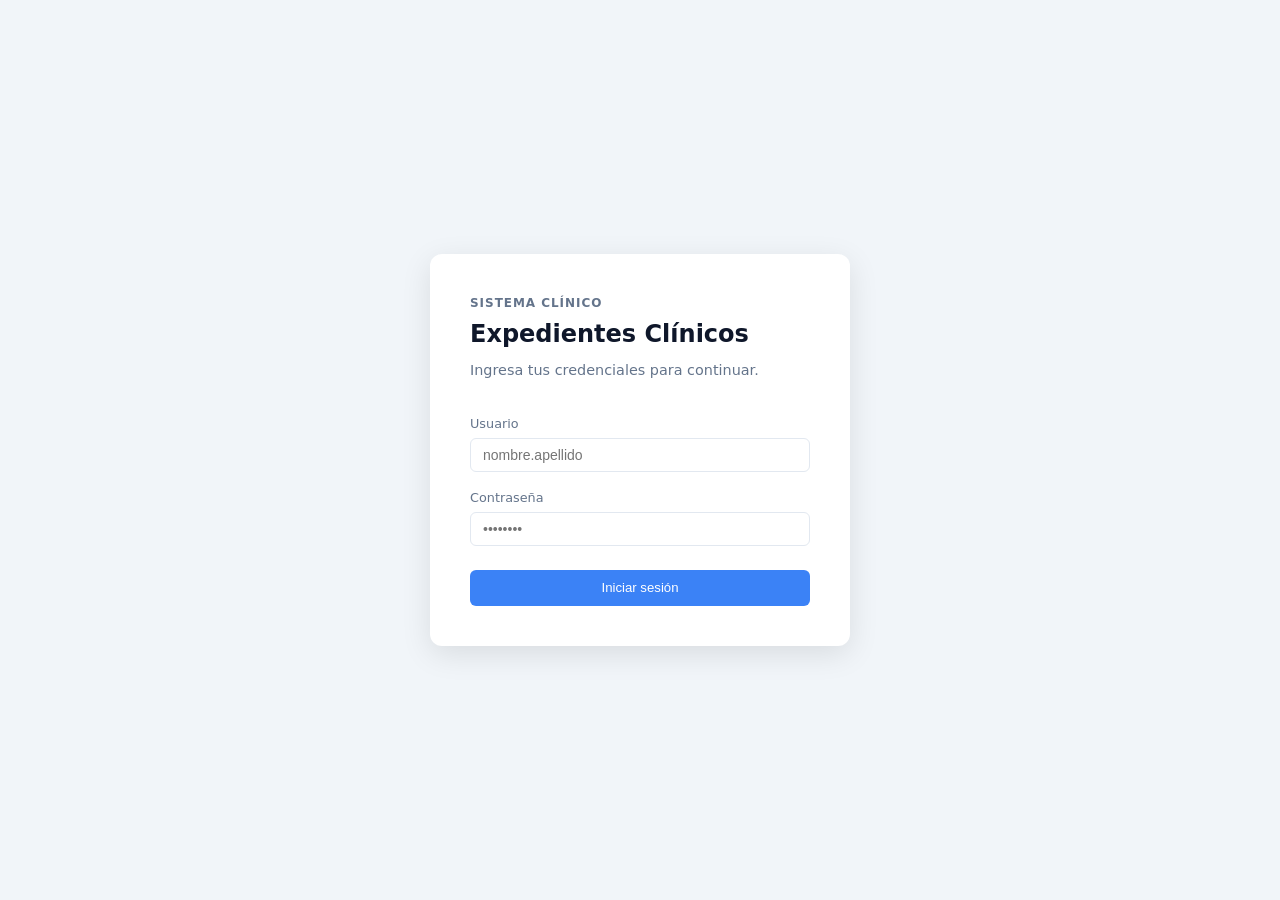
==== frontend/index.html @ 277de087 "Implementacion del proyecto" ====
<!DOCTYPE html>
<html lang="es">
<head>
  <meta charset="UTF-8">
  <meta name="viewport" content="width=device-width, initial-scale=1.0">
  <title>Iniciar sesión — Expedientes Clínicos</title>
  <link rel="stylesheet" href="app.css">
  <style>
    .login-error {
      background: #fef2f2; border: 1px solid #fecaca; color: #dc2626;
      border-radius: var(--radius); padding: .6rem .75rem;
      font-size: .85rem; margin-bottom: 1rem; display: none;
    }
    .login-error.visible { display: block; }
    .spinner {
      width: 16px; height: 16px; border: 2px solid rgba(255,255,255,.4);
      border-top-color: #fff; border-radius: 50%;
      animation: spin .6s linear infinite; display: none;
    }
    @keyframes spin { to { transform: rotate(360deg); } }
    .btn:disabled .spinner { display: inline-block; }
    .btn:disabled .btn-label { display: none; }
    .entry-logo-img {
      font-size: 2rem; margin-bottom: .5rem; display: block;
    }
  </style>
</head>
<body>
<div class="entry-page">
  <div class="entry-card">
    <div class="entry-logo">Sistema Clínico</div>
    <h1 class="entry-title">Expedientes Clínicos</h1>
    <p class="entry-sub">Ingresa tus credenciales para continuar.</p>

    <div id="errorMsg" class="login-error" role="alert"></div>

    <form id="loginForm" novalidate>
      <div class="field">
        <label for="username">Usuario</label>
        <input id="username" type="text" placeholder="nombre.apellido" autocomplete="username" required>
      </div>
      <div class="field">
        <label for="password">Contraseña</label>
        <input id="password" type="password" placeholder="••••••••" autocomplete="current-password" required>
      </div>
      <button id="submitBtn" type="submit" class="btn btn-primary" style="margin-top:.5rem">
        <span class="btn-label">Iniciar sesión</span>
        <span class="spinner"></span>
      </button>
    </form>
  </div>
</div>

<script src="api.js"></script>
<script>
  // Si ya hay sesión activa, redirigir al dashboard
  (function () {
    const token = Token.get();
    const user = User.get();
    if (token && user) {
      redirigirPorRol(user.rol);
    }
  })();

  function redirigirPorRol(rol) {
    const destinos = {
      TERAPEUTA: 'terapeuta.html',
      SUPERVISOR: 'supervisor.html',
      ADMINISTRADOR: 'admin.html',
    };
    const pagina = destinos[rol];
    if (pagina) window.location.href = pagina;
  }

  const form = document.getElementById('loginForm');
  const btn = document.getElementById('submitBtn');
  const errorMsg = document.getElementById('errorMsg');

  function mostrarError(msg) {
    errorMsg.textContent = msg;
    errorMsg.classList.add('visible');
  }

  function ocultarError() {
    errorMsg.classList.remove('visible');
  }

  form.addEventListener('submit', async (e) => {
    e.preventDefault();
    ocultarError();

    const username = document.getElementById('username').value.trim();
    const password = document.getElementById('password').value;

    if (!username || !password) {
      mostrarError('Por favor completa todos los campos.');
      return;
    }

    btn.disabled = true;

    try {
      const res = await fetch('/api/v1/auth/login', {
        method: 'POST',
        headers: { 'Content-Type': 'application/json' },
        body: JSON.stringify({ username, password }),
      });

      if (res.status === 401) {
        mostrarError('Usuario o contraseña incorrectos.');
        return;
      }

      if (!res.ok) {
        mostrarError('Error del servidor. Intenta de nuevo.');
        return;
      }

      const data = await res.json();
      Token.set(data.token);
      User.set({ id: String(data.idUsuario), nombre: data.nombre, rol: data.rol });
      redirigirPorRol(data.rol);

    } catch {
      mostrarError('No se pudo conectar con el servidor.');
    } finally {
      btn.disabled = false;
    }
  });
</script>
</body>
</html>
---- frontend/app.css ----
/* ── Reset ── */
*, *::before, *::after { box-sizing: border-box; margin: 0; padding: 0; }

/* ── Variables ── */
:root {
  --sidebar-bg: #0f172a;
  --sidebar-hover: #1e293b;
  --primary: #3b82f6;
  --primary-dk: #2563eb;
  --success: #16a34a;
  --warning: #d97706;
  --danger: #dc2626;
  --neutral: #64748b;
  --surface: #ffffff;
  --bg: #f1f5f9;
  --text: #0f172a;
  --muted: #64748b;
  --border: #e2e8f0;
  --radius: 8px;
  --shadow: 0 1px 3px rgba(0,0,0,.08), 0 1px 2px rgba(0,0,0,.06);
}

/* ── Base ── */
body { font-family: system-ui, -apple-system, sans-serif; background: var(--bg); color: var(--text); font-size: 14px; line-height: 1.5; }
a { color: var(--primary); text-decoration: none; }
h1 { font-size: 1.25rem; font-weight: 600; }
h2 { font-size: 1.05rem; font-weight: 600; margin-bottom: .75rem; }
h3 { font-size: .9rem; font-weight: 600; color: var(--muted); text-transform: uppercase; letter-spacing: .05em; margin-bottom: .5rem; }
p { color: var(--muted); }

/* ── Layout ── */
.layout { display: flex; min-height: 100vh; }

.sidebar {
  width: 220px; min-width: 220px; background: var(--sidebar-bg);
  display: flex; flex-direction: column; padding: 1.5rem 0;
  position: sticky; top: 0; height: 100vh;
}
.sidebar-logo {
  padding: 0 1.25rem 1.5rem;
  font-size: .8rem; font-weight: 700; color: #94a3b8;
  text-transform: uppercase; letter-spacing: .08em; border-bottom: 1px solid #1e293b;
}
.sidebar-logo span { display: block; font-size: 1rem; color: #fff; margin-top: .25rem; text-transform: none; letter-spacing: 0; }
.sidebar-nav { flex: 1; padding: .75rem 0; }
.nav-item {
  display: flex; align-items: center; gap: .625rem;
  padding: .6rem 1.25rem; color: #94a3b8; font-size: .875rem;
  cursor: pointer; transition: background .15s, color .15s; border: none; background: none; width: 100%; text-align: left;
}
.nav-item:hover { background: var(--sidebar-hover); color: #e2e8f0; }
.nav-item.active { background: var(--sidebar-hover); color: #fff; border-left: 3px solid var(--primary); }
.nav-item svg { width: 16px; height: 16px; flex-shrink: 0; }
.sidebar-footer { padding: 1rem 1.25rem; border-top: 1px solid #1e293b; }
.sidebar-user { font-size: .8rem; color: #94a3b8; margin-bottom: .5rem; white-space: nowrap; overflow: hidden; text-overflow: ellipsis; }
.sidebar-user strong { display: block; color: #e2e8f0; }

.main { flex: 1; display: flex; flex-direction: column; overflow: hidden; }
.topbar {
  background: var(--surface); border-bottom: 1px solid var(--border);
  padding: .875rem 1.5rem; display: flex; align-items: center; gap: 1rem;
}
.topbar h1 { flex: 1; }
.content { flex: 1; padding: 1.5rem; overflow-y: auto; }

/* ── Cards ── */
.card { background: var(--surface); border-radius: var(--radius); box-shadow: var(--shadow); padding: 1.25rem; }
.card + .card, .card + .section { margin-top: 1rem; }
.section { margin-top: 1.5rem; }

/* ── Buttons ── */
.btn {
  display: inline-flex; align-items: center; gap: .375rem;
  padding: .45rem .9rem; border-radius: 6px; font-size: .825rem; font-weight: 500;
  cursor: pointer; border: 1px solid transparent; transition: opacity .15s, background .15s;
}
.btn:disabled { opacity: .5; cursor: not-allowed; }
.btn-primary { background: var(--primary); color: #fff; }
.btn-primary:hover { background: var(--primary-dk); }
.btn-success { background: var(--success); color: #fff; }
.btn-success:hover { opacity: .85; }
.btn-danger { background: var(--danger); color: #fff; }
.btn-danger:hover { opacity: .85; }
.btn-ghost { background: transparent; color: var(--muted); border-color: var(--border); }
.btn-ghost:hover { background: var(--bg); color: var(--text); }
.btn-sm { padding: .3rem .65rem; font-size: .775rem; }

/* ── Badges ── */
.badge { display: inline-flex; align-items: center; padding: .2rem .55rem; border-radius: 20px; font-size: .75rem; font-weight: 600; }
.badge-green  { background: #dcfce7; color: #166534; }
.badge-blue   { background: #dbeafe; color: #1e40af; }
.badge-red    { background: #fee2e2; color: #991b1b; }
.badge-yellow { background: #fef9c3; color: #854d0e; }
.badge-neutral{ background: #f1f5f9; color: #475569; }

/* ── Tables ── */
.table-wrap { overflow-x: auto; border-radius: var(--radius); border: 1px solid var(--border); }
table { width: 100%; border-collapse: collapse; background: var(--surface); }
th { text-align: left; padding: .6rem 1rem; font-size: .75rem; font-weight: 600; color: var(--muted); text-transform: uppercase; letter-spacing: .04em; background: var(--bg); border-bottom: 1px solid var(--border); }
td { padding: .65rem 1rem; border-bottom: 1px solid var(--border); vertical-align: middle; }
tr:last-child td { border-bottom: none; }
tr:hover td { background: #f8fafc; }
.table-empty { text-align: center; padding: 2.5rem 1rem; color: var(--muted); }

/* ── Forms ── */
.form-grid { display: grid; grid-template-columns: repeat(auto-fill, minmax(220px, 1fr)); gap: 1rem; }
.form-full { grid-column: 1 / -1; }
.field { display: flex; flex-direction: column; gap: .3rem; }
label { font-size: .8rem; font-weight: 500; color: var(--muted); }
input, select, textarea {
  width: 100%; padding: .5rem .75rem; border: 1px solid var(--border);
  border-radius: 6px; font-size: .875rem; background: var(--surface);
  color: var(--text); transition: border-color .15s;
}
input:focus, select:focus, textarea:focus { outline: none; border-color: var(--primary); }
textarea { resize: vertical; min-height: 80px; }
.form-actions { display: flex; gap: .5rem; margin-top: 1rem; }

/* ── Detail grid ── */
.detail-grid { display: grid; grid-template-columns: repeat(auto-fill, minmax(200px, 1fr)); gap: 1rem; }
.detail-item label { font-size: .75rem; color: var(--muted); font-weight: 500; display: block; margin-bottom: .15rem; }
.detail-item span { font-size: .9rem; font-weight: 500; }

/* ── Sections ── */
.section-header { display: flex; align-items: center; justify-content: space-between; margin-bottom: .75rem; }

/* ── Toast ── */
.toast {
  position: fixed; bottom: 1.5rem; right: 1.5rem; z-index: 9999;
  padding: .7rem 1.1rem; border-radius: var(--radius);
  font-size: .875rem; font-weight: 500; color: #fff;
  box-shadow: 0 4px 12px rgba(0,0,0,.15);
  opacity: 0; transform: translateY(8px); transition: opacity .25s, transform .25s;
  max-width: 340px;
}
.toast.show { opacity: 1; transform: translateY(0); }
.toast-success { background: var(--success); }
.toast-error   { background: var(--danger); }
.toast-info    { background: var(--primary); }

/* ── Modal ── */
.modal-backdrop {
  display: none; position: fixed; inset: 0; background: rgba(0,0,0,.4);
  z-index: 1000; align-items: center; justify-content: center;
}
.modal-backdrop.open { display: flex; }
.modal {
  background: var(--surface); border-radius: var(--radius); width: 100%; max-width: 520px;
  box-shadow: 0 20px 40px rgba(0,0,0,.15); padding: 1.5rem; margin: 1rem;
}
.modal-header { display: flex; align-items: center; justify-content: space-between; margin-bottom: 1.25rem; }
.modal-close { background: none; border: none; cursor: pointer; color: var(--muted); font-size: 1.2rem; }
.modal-actions { display: flex; gap: .5rem; justify-content: flex-end; margin-top: 1.25rem; }

/* ── Entry page ── */
.entry-page { min-height: 100vh; display: flex; align-items: center; justify-content: center; padding: 1rem; }
.entry-card { background: var(--surface); border-radius: 12px; box-shadow: 0 8px 30px rgba(0,0,0,.1); padding: 2.5rem; width: 100%; max-width: 420px; }
.entry-logo { font-size: .75rem; font-weight: 700; color: var(--muted); text-transform: uppercase; letter-spacing: .08em; margin-bottom: .25rem; }
.entry-title { font-size: 1.5rem; font-weight: 700; margin-bottom: .5rem; }
.entry-sub { color: var(--muted); margin-bottom: 2rem; font-size: .9rem; }
.entry-card .field { margin-bottom: 1rem; }
.entry-card .btn { width: 100%; justify-content: center; padding: .6rem; }
.entry-divider { text-align: center; color: var(--muted); font-size: .8rem; margin: 1.25rem 0; position: relative; }
.entry-divider::before { content: ''; position: absolute; left: 0; top: 50%; height: 1px; width: 100%; background: var(--border); z-index: 0; }
.entry-divider span { background: var(--surface); position: relative; z-index: 1; padding: 0 .75rem; }
.role-pills { display: flex; gap: .5rem; }
.role-pill {
  flex: 1; padding: .6rem; border-radius: 8px; border: 1px solid var(--border);
  background: var(--bg); cursor: pointer; text-align: center; font-size: .8rem;
  font-weight: 600; color: var(--muted); transition: all .15s;
}
.role-pill:hover, .role-pill.selected { border-color: var(--primary); background: #eff6ff; color: var(--primary); }

/* ── Spinner ── */
.spinner { display: inline-block; width: 16px; height: 16px; border: 2px solid #e2e8f0; border-top-color: var(--primary); border-radius: 50%; animation: spin .6s linear infinite; }
@keyframes spin { to { transform: rotate(360deg); } }

/* ── Filters bar ── */
.filters { display: flex; flex-wrap: wrap; gap: .625rem; margin-bottom: 1rem; }
.filters input, .filters select { width: auto; min-width: 140px; padding: .4rem .7rem; font-size: .825rem; }

/* ── Stat cards ── */
.stat-grid { display: grid; grid-template-columns: repeat(auto-fill, minmax(180px, 1fr)); gap: 1rem; margin-bottom: 1.5rem; }
.stat-card { background: var(--surface); border-radius: var(--radius); box-shadow: var(--shadow); padding: 1.1rem 1.25rem; display: flex; align-items: center; gap: 1rem; }
.stat-card-icon { width: 42px; height: 42px; border-radius: 10px; display: flex; align-items: center; justify-content: center; flex-shrink: 0; }
.stat-card-icon svg { width: 20px; height: 20px; }
.stat-card-icon.blue  { background: #dbeafe; color: #1e40af; }
.stat-card-icon.green { background: #dcfce7; color: #166534; }
.stat-card-icon.yellow{ background: #fef9c3; color: #854d0e; }
.stat-card-icon.red   { background: #fee2e2; color: #991b1b; }
.stat-card-body { min-width: 0; }
.stat-card-value { font-size: 1.6rem; font-weight: 700; line-height: 1; color: var(--text); }
.stat-card-label { font-size: .775rem; color: var(--muted); margin-top: .2rem; }
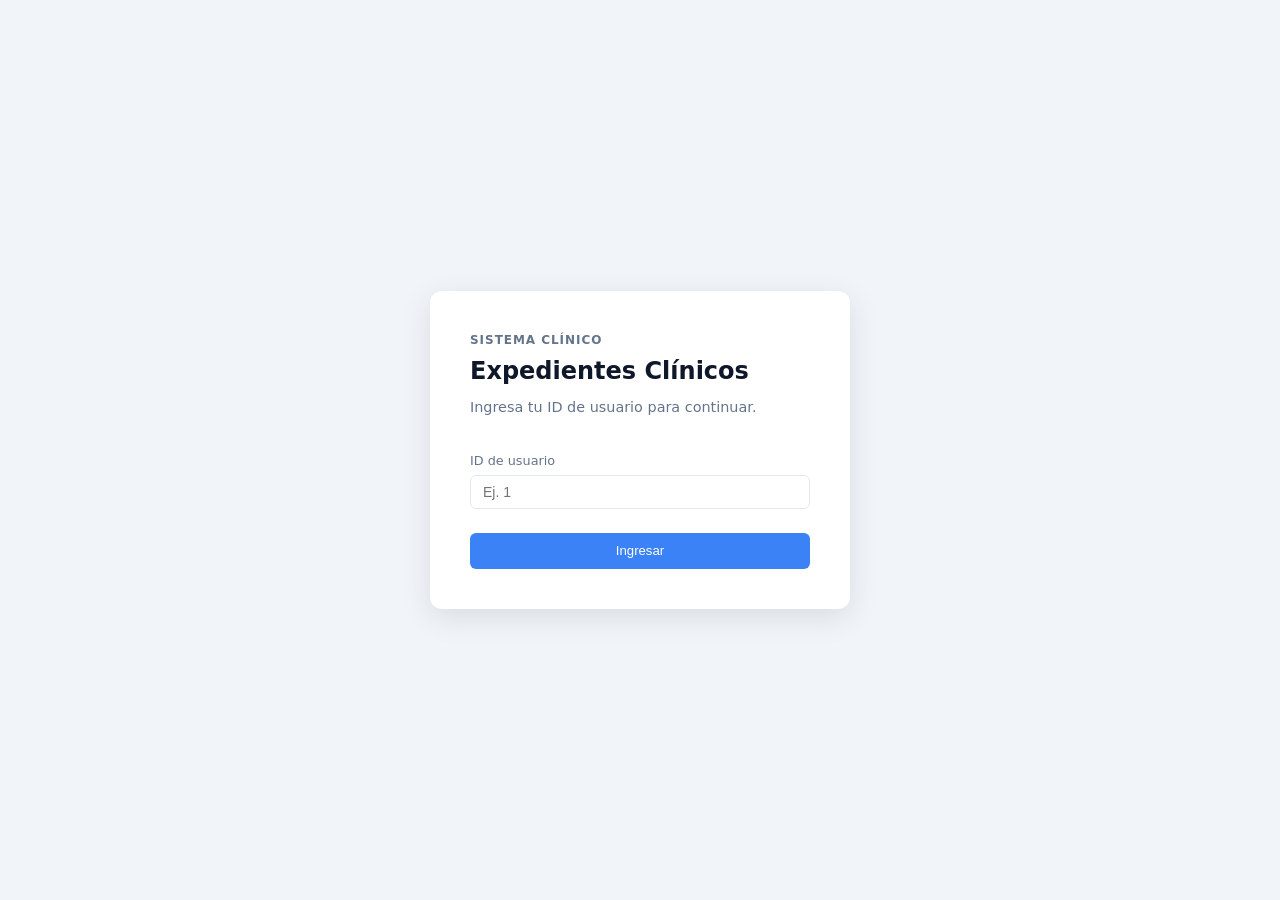
==== commit a981c5ef: "Modificacion log in" ====
--- a/frontend/index.html
+++ b/frontend/index.html
@@ -20,9 +20,6 @@
     @keyframes spin { to { transform: rotate(360deg); } }
     .btn:disabled .spinner { display: inline-block; }
     .btn:disabled .btn-label { display: none; }
-    .entry-logo-img {
-      font-size: 2rem; margin-bottom: .5rem; display: block;
-    }
   </style>
 </head>
 <body>
@@ -30,21 +27,17 @@
   <div class="entry-card">
     <div class="entry-logo">Sistema Clínico</div>
     <h1 class="entry-title">Expedientes Clínicos</h1>
-    <p class="entry-sub">Ingresa tus credenciales para continuar.</p>
+    <p class="entry-sub">Ingresa tu ID de usuario para continuar.</p>
 
     <div id="errorMsg" class="login-error" role="alert"></div>
 
     <form id="loginForm" novalidate>
       <div class="field">
-        <label for="username">Usuario</label>
-        <input id="username" type="text" placeholder="nombre.apellido" autocomplete="username" required>
-      </div>
-      <div class="field">
-        <label for="password">Contraseña</label>
-        <input id="password" type="password" placeholder="••••••••" autocomplete="current-password" required>
+        <label for="idUsuario">ID de usuario</label>
+        <input id="idUsuario" type="number" placeholder="Ej. 1" min="1" required>
       </div>
       <button id="submitBtn" type="submit" class="btn btn-primary" style="margin-top:.5rem">
-        <span class="btn-label">Iniciar sesión</span>
+        <span class="btn-label">Ingresar</span>
         <span class="spinner"></span>
       </button>
     </form>
@@ -53,13 +46,10 @@
 
 <script src="api.js"></script>
 <script>
-  // Si ya hay sesión activa, redirigir al dashboard
   (function () {
     const token = Token.get();
     const user = User.get();
-    if (token && user) {
-      redirigirPorRol(user.rol);
-    }
+    if (token && user) redirigirPorRol(user.rol);
   })();
 
   function redirigirPorRol(rol) {
@@ -81,46 +71,28 @@
     errorMsg.classList.add('visible');
   }
 
-  function ocultarError() {
-    errorMsg.classList.remove('visible');
-  }
-
   form.addEventListener('submit', async (e) => {
     e.preventDefault();
-    ocultarError();
+    errorMsg.classList.remove('visible');
 
-    const username = document.getElementById('username').value.trim();
-    const password = document.getElementById('password').value;
-
-    if (!username || !password) {
-      mostrarError('Por favor completa todos los campos.');
-      return;
-    }
+    const idUsuario = parseInt(document.getElementById('idUsuario').value);
+    if (!idUsuario) { mostrarError('Ingresa un ID válido.'); return; }
 
     btn.disabled = true;
-
     try {
       const res = await fetch('/api/v1/auth/login', {
         method: 'POST',
         headers: { 'Content-Type': 'application/json' },
-        body: JSON.stringify({ username, password }),
+        body: JSON.stringify({ idUsuario }),
       });
 
-      if (res.status === 401) {
-        mostrarError('Usuario o contraseña incorrectos.');
-        return;
-      }
-
-      if (!res.ok) {
-        mostrarError('Error del servidor. Intenta de nuevo.');
-        return;
-      }
+      if (res.status === 401) { mostrarError('ID de usuario no encontrado.'); return; }
+      if (!res.ok) { mostrarError('Error del servidor. Intenta de nuevo.'); return; }
 
       const data = await res.json();
       Token.set(data.token);
       User.set({ id: String(data.idUsuario), nombre: data.nombre, rol: data.rol });
       redirigirPorRol(data.rol);
-
     } catch {
       mostrarError('No se pudo conectar con el servidor.');
     } finally {
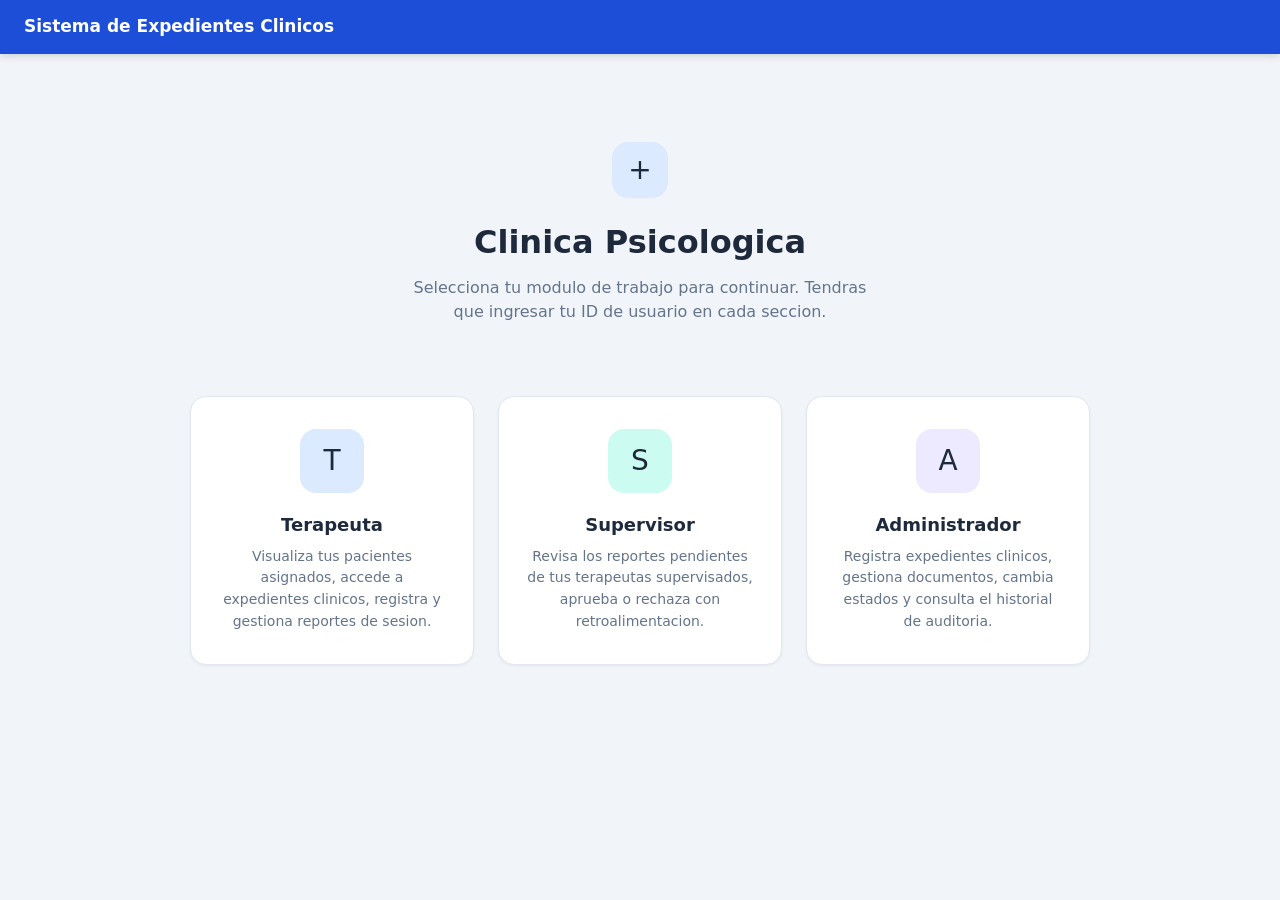
==== commit e47ae9dc: "feat(frontend): version temprana para pruebas" ====
--- a/frontend/index.html
+++ b/frontend/index.html
@@ -1,104 +1,50 @@
 <!DOCTYPE html>
 <html lang="es">
 <head>
-  <meta charset="UTF-8">
-  <meta name="viewport" content="width=device-width, initial-scale=1.0">
-  <title>Iniciar sesión — Expedientes Clínicos</title>
-  <link rel="stylesheet" href="app.css">
-  <style>
-    .login-error {
-      background: #fef2f2; border: 1px solid #fecaca; color: #dc2626;
-      border-radius: var(--radius); padding: .6rem .75rem;
-      font-size: .85rem; margin-bottom: 1rem; display: none;
-    }
-    .login-error.visible { display: block; }
-    .spinner {
-      width: 16px; height: 16px; border: 2px solid rgba(255,255,255,.4);
-      border-top-color: #fff; border-radius: 50%;
-      animation: spin .6s linear infinite; display: none;
-    }
-    @keyframes spin { to { transform: rotate(360deg); } }
-    .btn:disabled .spinner { display: inline-block; }
-    .btn:disabled .btn-label { display: none; }
-  </style>
+  <meta charset="UTF-8" />
+  <meta name="viewport" content="width=device-width, initial-scale=1.0" />
+  <title>Sistema de Expedientes Clinicos</title>
+  <link rel="stylesheet" href="css/styles.css" />
 </head>
 <body>
-<div class="entry-page">
-  <div class="entry-card">
-    <div class="entry-logo">Sistema Clínico</div>
-    <h1 class="entry-title">Expedientes Clínicos</h1>
-    <p class="entry-sub">Ingresa tu ID de usuario para continuar.</p>
 
-    <div id="errorMsg" class="login-error" role="alert"></div>
-
-    <form id="loginForm" novalidate>
-      <div class="field">
-        <label for="idUsuario">ID de usuario</label>
-        <input id="idUsuario" type="number" placeholder="Ej. 1" min="1" required>
-      </div>
-      <button id="submitBtn" type="submit" class="btn btn-primary" style="margin-top:.5rem">
-        <span class="btn-label">Ingresar</span>
-        <span class="spinner"></span>
-      </button>
-    </form>
+<div class="topbar">
+  <div class="container">
+    <div class="topbar-brand">
+      <h1>Sistema de Expedientes Clinicos</h1>
+    </div>
   </div>
 </div>
 
-<script src="api.js"></script>
-<script>
-  (function () {
-    const token = Token.get();
-    const user = User.get();
-    if (token && user) redirigirPorRol(user.rol);
-  })();
+<div class="page">
+  <div class="container">
+    <div class="home-hero">
+      <div class="clinic-logo">+</div>
+      <h1>Clinica Psicologica</h1>
+      <p>Selecciona tu modulo de trabajo para continuar. Tendras que ingresar tu ID de usuario en cada seccion.</p>
+    </div>
 
-  function redirigirPorRol(rol) {
-    const destinos = {
-      TERAPEUTA: 'terapeuta.html',
-      SUPERVISOR: 'supervisor.html',
-      ADMINISTRADOR: 'admin.html',
-    };
-    const pagina = destinos[rol];
-    if (pagina) window.location.href = pagina;
-  }
+    <div class="role-cards">
+      <a href="terapeuta.html" class="role-card">
+        <div class="role-icon role-icon-blue">T</div>
+        <h2>Terapeuta</h2>
+        <p>Visualiza tus pacientes asignados, accede a expedientes clinicos, registra y gestiona reportes de sesion.</p>
+      </a>
 
-  const form = document.getElementById('loginForm');
-  const btn = document.getElementById('submitBtn');
-  const errorMsg = document.getElementById('errorMsg');
+      <a href="supervisor.html" class="role-card">
+        <div class="role-icon role-icon-teal">S</div>
+        <h2>Supervisor</h2>
+        <p>Revisa los reportes pendientes de tus terapeutas supervisados, aprueba o rechaza con retroalimentacion.</p>
+      </a>
 
-  function mostrarError(msg) {
-    errorMsg.textContent = msg;
-    errorMsg.classList.add('visible');
-  }
+      <a href="administrador.html" class="role-card">
+        <div class="role-icon role-icon-violet">A</div>
+        <h2>Administrador</h2>
+        <p>Registra expedientes clinicos, gestiona documentos, cambia estados y consulta el historial de auditoria.</p>
+      </a>
+    </div>
+  </div>
+</div>
 
-  form.addEventListener('submit', async (e) => {
-    e.preventDefault();
-    errorMsg.classList.remove('visible');
-
-    const idUsuario = parseInt(document.getElementById('idUsuario').value);
-    if (!idUsuario) { mostrarError('Ingresa un ID válido.'); return; }
-
-    btn.disabled = true;
-    try {
-      const res = await fetch('/api/v1/auth/login', {
-        method: 'POST',
-        headers: { 'Content-Type': 'application/json' },
-        body: JSON.stringify({ idUsuario }),
-      });
-
-      if (res.status === 401) { mostrarError('ID de usuario no encontrado.'); return; }
-      if (!res.ok) { mostrarError('Error del servidor. Intenta de nuevo.'); return; }
-
-      const data = await res.json();
-      Token.set(data.token);
-      User.set({ id: String(data.idUsuario), nombre: data.nombre, rol: data.rol });
-      redirigirPorRol(data.rol);
-    } catch {
-      mostrarError('No se pudo conectar con el servidor.');
-    } finally {
-      btn.disabled = false;
-    }
-  });
-</script>
 </body>
 </html>
--- a/frontend/css/styles.css
+++ b/frontend/css/styles.css
@@ -0,0 +1,791 @@
+/* ===== RESET & BASE ===== */
+*, *::before, *::after { box-sizing: border-box; margin: 0; padding: 0; }
+
+body {
+  font-family: 'Segoe UI', system-ui, -apple-system, sans-serif;
+  background: #F1F5F9;
+  color: #1E293B;
+  min-height: 100vh;
+  font-size: 15px;
+  line-height: 1.5;
+}
+
+/* ===== LAYOUT ===== */
+.container { max-width: 1280px; margin: 0 auto; padding: 0 1.5rem; }
+
+/* ===== TOPBAR ===== */
+.topbar {
+  background: #1D4ED8;
+  color: white;
+  padding: 0.875rem 0;
+  box-shadow: 0 2px 8px rgba(0,0,0,0.15);
+  position: sticky;
+  top: 0;
+  z-index: 100;
+}
+.topbar .container { display: flex; align-items: center; justify-content: space-between; gap: 1rem; }
+.topbar-brand { display: flex; align-items: center; gap: 0.625rem; }
+.topbar-brand h1 { font-size: 1.0625rem; font-weight: 600; }
+.topbar-brand .role-tag {
+  background: rgba(255,255,255,0.18);
+  font-size: 0.75rem;
+  font-weight: 600;
+  padding: 0.2em 0.65em;
+  border-radius: 20px;
+  letter-spacing: 0.04em;
+}
+.topbar a { color: #BFDBFE; text-decoration: none; font-size: 0.8125rem; font-weight: 500; }
+.topbar a:hover { color: white; text-decoration: underline; }
+
+/* ===== USER BAR ===== */
+.user-bar {
+  background: white;
+  border-bottom: 1px solid #E2E8F0;
+  padding: 0.625rem 0;
+}
+.user-bar .container {
+  display: flex;
+  align-items: center;
+  gap: 0.875rem;
+  flex-wrap: wrap;
+}
+.user-bar label { font-size: 0.8125rem; font-weight: 600; color: #64748B; white-space: nowrap; }
+.user-bar input[type="number"] {
+  width: 110px;
+  padding: 0.35rem 0.625rem;
+  border: 1px solid #CBD5E1;
+  border-radius: 6px;
+  font-size: 0.8125rem;
+}
+.user-bar input[type="number"]:focus { outline: none; border-color: #2563EB; box-shadow: 0 0 0 2px rgba(37,99,235,0.15); }
+
+/* ===== PAGE CONTENT ===== */
+.page { padding: 1.5rem 0 3rem; }
+
+/* ===== CARDS ===== */
+.card {
+  background: white;
+  border-radius: 12px;
+  box-shadow: 0 1px 4px rgba(0,0,0,0.07);
+  border: 1px solid #E2E8F0;
+}
+.card-header {
+  padding: 1rem 1.25rem;
+  border-bottom: 1px solid #F1F5F9;
+  display: flex;
+  align-items: center;
+  justify-content: space-between;
+  gap: 0.75rem;
+}
+.card-header h2 { font-size: 0.9375rem; font-weight: 600; color: #1E293B; }
+.card-body { padding: 1.25rem; }
+.card-body + .card-body { padding-top: 0; }
+
+/* ===== SPLIT LAYOUT ===== */
+.layout-split {
+  display: grid;
+  grid-template-columns: 300px 1fr;
+  gap: 1.25rem;
+  align-items: start;
+}
+
+/* ===== BADGES ===== */
+.badge {
+  display: inline-flex;
+  align-items: center;
+  padding: 0.2em 0.7em;
+  font-size: 0.6875rem;
+  font-weight: 700;
+  border-radius: 4px;
+  text-transform: uppercase;
+  letter-spacing: 0.05em;
+}
+.badge-creado    { background: #F1F5F9; color: #64748B; }
+.badge-pendiente { background: #FEF3C7; color: #92400E; }
+.badge-aprobado  { background: #D1FAE5; color: #065F46; }
+.badge-rechazado { background: #FEE2E2; color: #991B1B; }
+.badge-activo    { background: #D1FAE5; color: #065F46; }
+.badge-archivado { background: #F1F5F9; color: #64748B; }
+.badge-permitido { background: #D1FAE5; color: #065F46; }
+.badge-denegado  { background: #FEE2E2; color: #991B1B; }
+
+/* ===== BUTTONS ===== */
+.btn {
+  display: inline-flex;
+  align-items: center;
+  justify-content: center;
+  gap: 0.375rem;
+  padding: 0.5rem 1.125rem;
+  border-radius: 8px;
+  font-size: 0.875rem;
+  font-weight: 500;
+  cursor: pointer;
+  border: none;
+  transition: background 0.15s, box-shadow 0.15s, opacity 0.15s;
+  text-decoration: none;
+  white-space: nowrap;
+}
+.btn:disabled { opacity: 0.5; cursor: not-allowed; }
+.btn-primary   { background: #2563EB; color: white; }
+.btn-primary:hover:not(:disabled)   { background: #1D4ED8; }
+.btn-secondary { background: #F1F5F9; color: #374151; border: 1px solid #E2E8F0; }
+.btn-secondary:hover:not(:disabled) { background: #E2E8F0; }
+.btn-success   { background: #16A34A; color: white; }
+.btn-success:hover:not(:disabled)   { background: #15803D; }
+.btn-danger    { background: #DC2626; color: white; }
+.btn-danger:hover:not(:disabled)    { background: #B91C1C; }
+.btn-warning   { background: #D97706; color: white; }
+.btn-warning:hover:not(:disabled)   { background: #B45309; }
+.btn-sm { padding: 0.35rem 0.75rem; font-size: 0.8125rem; border-radius: 6px; }
+.btn-icon { padding: 0.4rem 0.5rem; }
+
+/* ===== FORMS ===== */
+.form-group { margin-bottom: 1rem; }
+.form-group:last-child { margin-bottom: 0; }
+.form-group label {
+  display: block;
+  font-size: 0.8125rem;
+  font-weight: 600;
+  color: #374151;
+  margin-bottom: 0.35rem;
+}
+.form-group input,
+.form-group textarea,
+.form-group select {
+  width: 100%;
+  padding: 0.5rem 0.75rem;
+  border: 1px solid #CBD5E1;
+  border-radius: 8px;
+  font-size: 0.875rem;
+  font-family: inherit;
+  color: #1E293B;
+  background: white;
+  transition: border-color 0.15s, box-shadow 0.15s;
+}
+.form-group input:focus,
+.form-group textarea:focus,
+.form-group select:focus {
+  outline: none;
+  border-color: #2563EB;
+  box-shadow: 0 0 0 3px rgba(37,99,235,0.12);
+}
+.form-group textarea { resize: vertical; min-height: 90px; }
+.form-hint { font-size: 0.75rem; color: #94A3B8; margin-top: 0.25rem; }
+.form-row { display: grid; grid-template-columns: 1fr 1fr; gap: 1rem; }
+
+/* ===== TABLES ===== */
+.table-wrap { overflow-x: auto; }
+table { width: 100%; border-collapse: collapse; font-size: 0.875rem; }
+thead { background: #F8FAFC; }
+th {
+  padding: 0.7rem 1rem;
+  text-align: left;
+  font-weight: 700;
+  color: #64748B;
+  border-bottom: 2px solid #E2E8F0;
+  font-size: 0.75rem;
+  text-transform: uppercase;
+  letter-spacing: 0.05em;
+  white-space: nowrap;
+}
+td { padding: 0.7rem 1rem; border-bottom: 1px solid #F1F5F9; color: #374151; }
+tr:last-child td { border-bottom: none; }
+tr.clickable { cursor: pointer; }
+tr.clickable:hover td { background: #F8FAFC; }
+tr.row-selected td { background: #EFF6FF !important; }
+
+/* ===== INFO GRID ===== */
+.info-grid { display: grid; grid-template-columns: repeat(auto-fit, minmax(180px, 1fr)); gap: 1rem; }
+.info-item .label {
+  font-size: 0.7rem;
+  font-weight: 700;
+  text-transform: uppercase;
+  letter-spacing: 0.06em;
+  color: #94A3B8;
+  margin-bottom: 0.2rem;
+}
+.info-item .value { font-size: 0.9375rem; color: #1E293B; }
+
+/* ===== PATIENT LIST ===== */
+.patient-item {
+  padding: 0.875rem 1rem;
+  border-bottom: 1px solid #F1F5F9;
+  cursor: pointer;
+  display: flex;
+  align-items: center;
+  gap: 0.75rem;
+  transition: background 0.1s;
+}
+.patient-item:last-child { border-bottom: none; }
+.patient-item:hover { background: #F8FAFC; }
+.patient-item.active { background: #EFF6FF; }
+.patient-avatar {
+  width: 2.25rem;
+  height: 2.25rem;
+  border-radius: 50%;
+  background: #DBEAFE;
+  color: #1D4ED8;
+  display: flex;
+  align-items: center;
+  justify-content: center;
+  font-weight: 700;
+  font-size: 0.875rem;
+  flex-shrink: 0;
+}
+.patient-info { flex: 1; min-width: 0; }
+.patient-name {
+  font-size: 0.875rem;
+  font-weight: 600;
+  color: #1E293B;
+  white-space: nowrap;
+  overflow: hidden;
+  text-overflow: ellipsis;
+}
+.patient-meta { font-size: 0.75rem; color: #94A3B8; }
+
+/* ===== DOCUMENT ITEMS ===== */
+.doc-item {
+  display: flex;
+  align-items: center;
+  gap: 0.75rem;
+  padding: 0.75rem;
+  border-radius: 8px;
+  background: #F8FAFC;
+  border: 1px solid #E2E8F0;
+  margin-bottom: 0.5rem;
+}
+.doc-item:last-child { margin-bottom: 0; }
+.doc-icon {
+  width: 2rem;
+  height: 2rem;
+  background: #DBEAFE;
+  border-radius: 6px;
+  display: flex;
+  align-items: center;
+  justify-content: center;
+  color: #2563EB;
+  font-weight: 700;
+  font-size: 0.75rem;
+  flex-shrink: 0;
+}
+.doc-icon.missing { background: #F1F5F9; color: #94A3B8; }
+.doc-info .doc-name { font-size: 0.875rem; font-weight: 600; color: #1E293B; }
+.doc-info .doc-sub { font-size: 0.75rem; color: #94A3B8; }
+
+/* ===== TABS ===== */
+.tabs {
+  display: flex;
+  border-bottom: 2px solid #E2E8F0;
+  margin-bottom: 1.5rem;
+  gap: 0;
+}
+.tab {
+  padding: 0.75rem 1.375rem;
+  font-size: 0.875rem;
+  font-weight: 600;
+  color: #64748B;
+  cursor: pointer;
+  border-bottom: 2px solid transparent;
+  margin-bottom: -2px;
+  transition: color 0.15s, border-color 0.15s;
+  background: none;
+  border-top: none;
+  border-left: none;
+  border-right: none;
+  font-family: inherit;
+}
+.tab.active { color: #2563EB; border-bottom-color: #2563EB; }
+.tab:hover:not(.active) { color: #374151; background: #F8FAFC; }
+.tab-content { display: none; }
+.tab-content.active { display: block; }
+
+/* ===== MODAL ===== */
+.modal-overlay {
+  display: none;
+  position: fixed;
+  inset: 0;
+  background: rgba(15, 23, 42, 0.45);
+  z-index: 1000;
+  align-items: center;
+  justify-content: center;
+  padding: 1rem;
+}
+.modal-overlay.open { display: flex; }
+.modal {
+  background: white;
+  border-radius: 16px;
+  box-shadow: 0 24px 60px rgba(0,0,0,0.2);
+  width: 100%;
+  max-width: 560px;
+  max-height: 90vh;
+  overflow-y: auto;
+  animation: modalIn 0.2s ease;
+}
+@keyframes modalIn {
+  from { transform: scale(0.95) translateY(8px); opacity: 0; }
+  to   { transform: scale(1) translateY(0); opacity: 1; }
+}
+.modal-header {
+  padding: 1.25rem 1.5rem;
+  border-bottom: 1px solid #E2E8F0;
+  display: flex;
+  align-items: center;
+  justify-content: space-between;
+  gap: 1rem;
+  position: sticky;
+  top: 0;
+  background: white;
+  z-index: 1;
+}
+.modal-header h3 { font-size: 1rem; font-weight: 700; }
+.modal-body { padding: 1.5rem; }
+.modal-footer {
+  padding: 1rem 1.5rem;
+  border-top: 1px solid #E2E8F0;
+  display: flex;
+  justify-content: flex-end;
+  gap: 0.75rem;
+}
+.btn-close {
+  background: none;
+  border: none;
+  cursor: pointer;
+  color: #94A3B8;
+  font-size: 1.375rem;
+  line-height: 1;
+  padding: 0.2rem 0.4rem;
+  border-radius: 4px;
+  transition: color 0.15s, background 0.15s;
+}
+.btn-close:hover { color: #1E293B; background: #F1F5F9; }
+
+/* ===== TOASTS ===== */
+.toast-container {
+  position: fixed;
+  bottom: 1.5rem;
+  right: 1.5rem;
+  z-index: 9999;
+  display: flex;
+  flex-direction: column;
+  gap: 0.5rem;
+  max-width: 380px;
+}
+.toast {
+  display: flex;
+  align-items: flex-start;
+  gap: 0.75rem;
+  padding: 0.875rem 1.125rem;
+  border-radius: 10px;
+  box-shadow: 0 4px 16px rgba(0,0,0,0.14);
+  font-size: 0.875rem;
+  font-weight: 500;
+  animation: toastIn 0.25s ease;
+}
+@keyframes toastIn {
+  from { transform: translateX(100%); opacity: 0; }
+  to   { transform: translateX(0); opacity: 1; }
+}
+.toast-success { background: #ECFDF5; color: #065F46; border-left: 4px solid #16A34A; }
+.toast-error   { background: #FEF2F2; color: #991B1B; border-left: 4px solid #DC2626; }
+.toast-info    { background: #EFF6FF; color: #1E40AF; border-left: 4px solid #2563EB; }
+
+/* ===== EMPTY STATE ===== */
+.empty-state {
+  text-align: center;
+  padding: 3rem 1.5rem;
+  color: #94A3B8;
+}
+.empty-state .empty-icon { font-size: 2.25rem; margin-bottom: 0.75rem; }
+.empty-state p { font-size: 0.9375rem; }
+
+/* ===== LOADING ===== */
+.spinner {
+  display: inline-block;
+  width: 1em;
+  height: 1em;
+  border: 2px solid currentColor;
+  border-right-color: transparent;
+  border-radius: 50%;
+  animation: spin 0.65s linear infinite;
+  vertical-align: middle;
+}
+@keyframes spin { to { transform: rotate(360deg); } }
+
+/* ===== SECTION TITLE ===== */
+.section-title {
+  font-size: 0.75rem;
+  font-weight: 700;
+  text-transform: uppercase;
+  letter-spacing: 0.07em;
+  color: #94A3B8;
+  margin-bottom: 0.75rem;
+}
+
+/* ===== FILTERS ===== */
+.filters {
+  display: flex;
+  gap: 0.75rem;
+  align-items: flex-end;
+  flex-wrap: wrap;
+  margin-bottom: 1.25rem;
+}
+.filters .form-group { margin-bottom: 0; }
+.filters .form-group label { font-size: 0.75rem; }
+.filters .form-group input,
+.filters .form-group select { width: auto; min-width: 130px; }
+
+/* ===== ALERTS ===== */
+.alert { padding: 0.875rem 1rem; border-radius: 8px; font-size: 0.875rem; margin-bottom: 1rem; }
+.alert-error   { background: #FEF2F2; color: #991B1B; border: 1px solid #FECACA; }
+.alert-success { background: #ECFDF5; color: #065F46; border: 1px solid #A7F3D0; }
+.alert-info    { background: #EFF6FF; color: #1E40AF; border: 1px solid #BFDBFE; }
+
+/* ===== HOME PAGE ===== */
+.home-hero {
+  text-align: center;
+  padding: 4rem 1.5rem 2.5rem;
+}
+.home-hero .clinic-logo {
+  width: 3.5rem;
+  height: 3.5rem;
+  background: #DBEAFE;
+  border-radius: 16px;
+  display: flex;
+  align-items: center;
+  justify-content: center;
+  margin: 0 auto 1.25rem;
+  font-size: 1.75rem;
+}
+.home-hero h1 { font-size: 2rem; font-weight: 800; color: #1E293B; margin-bottom: 0.625rem; }
+.home-hero p { color: #64748B; font-size: 1rem; max-width: 480px; margin: 0 auto; }
+
+.role-cards {
+  display: grid;
+  grid-template-columns: repeat(auto-fit, minmax(260px, 1fr));
+  gap: 1.5rem;
+  max-width: 900px;
+  margin: 2rem auto 0;
+}
+.role-card {
+  background: white;
+  border-radius: 16px;
+  border: 1px solid #E2E8F0;
+  padding: 2rem 1.75rem;
+  text-align: center;
+  text-decoration: none;
+  color: inherit;
+  transition: transform 0.2s, box-shadow 0.2s, border-color 0.2s;
+  box-shadow: 0 1px 3px rgba(0,0,0,0.06);
+  cursor: pointer;
+}
+.role-card:hover {
+  transform: translateY(-3px);
+  box-shadow: 0 8px 24px rgba(0,0,0,0.1);
+  border-color: #93C5FD;
+}
+.role-icon {
+  width: 4rem;
+  height: 4rem;
+  border-radius: 16px;
+  display: flex;
+  align-items: center;
+  justify-content: center;
+  margin: 0 auto 1.125rem;
+  font-size: 1.75rem;
+}
+.role-icon-blue   { background: #DBEAFE; }
+.role-icon-teal   { background: #CCFBF1; }
+.role-icon-violet { background: #EDE9FE; }
+.role-card h2 { font-size: 1.125rem; font-weight: 700; margin-bottom: 0.5rem; color: #1E293B; }
+.role-card p { font-size: 0.875rem; color: #64748B; line-height: 1.55; }
+
+/* ===== ACTION BAR ===== */
+.action-bar {
+  display: flex;
+  gap: 0.75rem;
+  flex-wrap: wrap;
+  padding-top: 1rem;
+  margin-top: 1rem;
+  border-top: 1px solid #F1F5F9;
+}
+
+/* ===== REPORT DETAIL ===== */
+.report-section { margin-bottom: 1.5rem; }
+.report-section:last-child { margin-bottom: 0; }
+.report-text-block {
+  background: #F8FAFC;
+  border: 1px solid #E2E8F0;
+  border-radius: 8px;
+  padding: 0.875rem 1rem;
+  font-size: 0.9rem;
+  color: #374151;
+  white-space: pre-wrap;
+  line-height: 1.6;
+}
+
+/* ===== RESPONSIVE ===== */
+@media (max-width: 900px) {
+  .layout-split { grid-template-columns: 1fr; }
+}
+@media (max-width: 600px) {
+  .form-row { grid-template-columns: 1fr; }
+  .filters { flex-direction: column; align-items: stretch; }
+  .filters .form-group input,
+  .filters .form-group select { width: 100%; min-width: auto; }
+  .role-cards { grid-template-columns: 1fr; }
+  .home-hero h1 { font-size: 1.625rem; }
+}
+
+/* ===== REQUIRED MARK ===== */
+.req { color: #DC2626; }
+
+/* ===== FORM VALIDATION STATES ===== */
+.form-group.has-error > input,
+.form-group.has-error > textarea,
+.form-group.has-error > select {
+  border-color: #DC2626;
+  box-shadow: 0 0 0 3px rgba(220, 38, 38, 0.1);
+}
+.form-error { font-size: 0.75rem; color: #DC2626; margin-top: 0.3rem; }
+
+/* ===== CHARACTER COUNTER ===== */
+.char-count {
+  font-size: 0.75rem;
+  color: #94A3B8;
+  text-align: right;
+  margin-top: 0.25rem;
+  transition: color 0.15s;
+}
+
+/* ===== CARD SECTION ===== */
+.card-section { padding: 1.25rem; border-top: 1px solid #F1F5F9; }
+
+/* ===== EXPEDIENTE ID PIN BAR ===== */
+.id-pin-bar {
+  background: #EFF6FF;
+  border: 1.5px solid #BFDBFE;
+  border-radius: 10px;
+  padding: 0.875rem 1.25rem;
+  display: flex;
+  align-items: center;
+  gap: 1rem;
+  flex-wrap: wrap;
+}
+.id-pin-bar > label {
+  font-size: 0.875rem;
+  font-weight: 700;
+  color: #1E40AF;
+  white-space: nowrap;
+}
+.id-pin-bar > input {
+  width: 130px;
+  padding: 0.4rem 0.75rem;
+  border: 1px solid #93C5FD;
+  border-radius: 6px;
+  font-size: 0.875rem;
+  background: white;
+  color: #1E293B;
+  font-family: inherit;
+}
+.id-pin-bar > input:focus {
+  outline: none;
+  border-color: #2563EB;
+  box-shadow: 0 0 0 2px rgba(37, 99, 235, 0.15);
+}
+.id-pin-note { font-size: 0.75rem; color: #60A5FA; }
+
+/* ===== SECTION TITLE (override: añade línea separadora) ===== */
+.section-title {
+  font-size: 0.6875rem;
+  font-weight: 700;
+  text-transform: uppercase;
+  letter-spacing: 0.08em;
+  color: #64748B;
+  margin-bottom: 1rem;
+  display: flex;
+  align-items: center;
+  gap: 0.625rem;
+}
+.section-title::after {
+  content: '';
+  flex: 1;
+  height: 1px;
+  background: #E2E8F0;
+}
+
+/* ===== INLINE CONFIRM ===== */
+.inline-confirm {
+  display: none;
+  align-items: center;
+  gap: 0.75rem;
+  padding: 0.75rem 1rem;
+  background: #FEF3C7;
+  border: 1px solid #FDE68A;
+  border-radius: 8px;
+  font-size: 0.875rem;
+  color: #92400E;
+  margin-top: 0.75rem;
+}
+.inline-confirm.show { display: flex; flex-wrap: wrap; }
+.inline-confirm > p { flex: 1; min-width: 0; margin: 0; font-weight: 500; }
+.inline-confirm-btns { display: flex; gap: 0.5rem; flex-shrink: 0; }
+
+/* ===== FILTER RESET BUTTON ===== */
+.filter-reset {
+  font-size: 0.8125rem;
+  color: #64748B;
+  background: none;
+  border: none;
+  cursor: pointer;
+  padding: 0.35rem 0.625rem;
+  border-radius: 6px;
+  font-family: inherit;
+  transition: color 0.1s, background 0.1s;
+}
+.filter-reset:hover { color: #1E293B; background: #F1F5F9; text-decoration: underline; }
+
+/* ===== EMPTY STATE (override: soporte SVG + texto) ===== */
+.empty-state .empty-icon {
+  font-size: 2.25rem;
+  margin-bottom: 0.875rem;
+  display: flex;
+  justify-content: center;
+  align-items: center;
+  color: #CBD5E1;
+}
+.empty-state p { font-size: 0.9375rem; }
+.empty-state strong { color: #64748B; }
+
+/* ===== AUTOCOMPLETE ===== */
+.autocomplete-wrap { position: relative; }
+.autocomplete-list {
+  position: absolute;
+  top: 100%;
+  left: 0;
+  right: 0;
+  background: white;
+  border: 1px solid #E2E8F0;
+  border-top: none;
+  border-radius: 0 0 8px 8px;
+  box-shadow: 0 6px 18px rgba(0, 0, 0, 0.1);
+  z-index: 300;
+  max-height: 220px;
+  overflow-y: auto;
+  display: none;
+}
+.autocomplete-list.open { display: block; }
+.autocomplete-item {
+  padding: 0.5rem 0.875rem;
+  cursor: pointer;
+  font-size: 0.875rem;
+  color: #1E293B;
+  transition: background 0.08s;
+}
+.autocomplete-item:hover,
+.autocomplete-item.highlighted { background: #EFF6FF; color: #1D4ED8; }
+
+/* ===== SEARCH BAR (barra de búsqueda dentro de card) ===== */
+.search-bar { padding: 0.5rem 1rem; border-bottom: 1px solid #F1F5F9; }
+.search-bar input {
+  width: 100%;
+  padding: 0.4rem 0.75rem;
+  border: 1px solid #E2E8F0;
+  border-radius: 6px;
+  font-size: 0.8125rem;
+  font-family: inherit;
+  color: #1E293B;
+  background: #FAFAFA;
+  transition: border-color 0.15s, box-shadow 0.15s, background 0.15s;
+}
+.search-bar input:focus {
+  outline: none;
+  border-color: #2563EB;
+  background: white;
+  box-shadow: 0 0 0 2px rgba(37, 99, 235, 0.12);
+}
+
+/* ===== USER ID SAVED FEEDBACK ===== */
+.user-bar input[type="number"]:not(:placeholder-shown) {
+  border-color: #86EFAC;
+  background: #F0FDF4;
+}
+
+/* ===== SMALL MODAL ===== */
+.modal-overlay.modal-sm .modal { max-width: 420px; }
+
+/* ===== SECTION STEP NUMBER ===== */
+.section-step {
+  display: inline-flex;
+  align-items: center;
+  justify-content: center;
+  width: 1.125rem;
+  height: 1.125rem;
+  background: #DBEAFE;
+  color: #1D4ED8;
+  border-radius: 50%;
+  font-size: 0.6rem;
+  font-weight: 700;
+  flex-shrink: 0;
+}
+
+/* ===== LEAD TEXT ===== */
+.lead-text {
+  font-size: 0.875rem;
+  color: #64748B;
+  margin-bottom: 1.25rem;
+  line-height: 1.55;
+}
+
+/* ===== STEP LIST ===== */
+.step-list {
+  text-align: left;
+  font-size: 0.875rem;
+  color: #64748B;
+  line-height: 2;
+  padding-left: 1.25rem;
+  margin-top: 0.5rem;
+}
+.step-list li { padding-left: 0.25rem; }
+.step-list strong { color: #374151; }
+
+/* ===== STATUS BANNER ===== */
+.status-banner {
+  padding: 0.625rem 1.25rem;
+  font-size: 0.8125rem;
+  font-weight: 500;
+  display: none;
+  align-items: center;
+  gap: 0.5rem;
+}
+.status-banner.sb-loading { display: flex; background: #EFF6FF; color: #1E40AF; border-top: 1px solid #BFDBFE; }
+.status-banner.sb-success { display: flex; background: #ECFDF5; color: #065F46; border-top: 1px solid #A7F3D0; }
+.status-banner.sb-error   { display: flex; background: #FEF2F2; color: #991B1B; border-top: 1px solid #FECACA; }
+
+/* ===== STATS GRID ===== */
+.stats-grid {
+  display: grid;
+  grid-template-columns: repeat(auto-fit, minmax(70px, 1fr));
+  border-bottom: 1px solid #F1F5F9;
+}
+.stat-item {
+  padding: 0.75rem 1rem;
+  text-align: center;
+  border-right: 1px solid #F1F5F9;
+}
+.stat-item:last-child { border-right: none; }
+.stat-value { font-size: 1.375rem; font-weight: 700; color: #1E293B; line-height: 1.2; }
+.stat-label { font-size: 0.6875rem; color: #94A3B8; text-transform: uppercase; letter-spacing: 0.05em; margin-top: 0.1rem; }
+
+/* ===== MODAL STATUS LINE ===== */
+.modal-status-line {
+  font-size: 0.8125rem;
+  font-weight: 500;
+  padding: 0.5rem 0.75rem;
+  border-radius: 6px;
+  flex: 1;
+  align-self: center;
+  display: none;
+}
+.modal-status-line.msl-loading { display: block; background: #EFF6FF; color: #1E40AF; }
+.modal-status-line.msl-success { display: block; background: #ECFDF5; color: #065F46; }
+.modal-status-line.msl-error   { display: block; background: #FEF2F2; color: #991B1B; }
